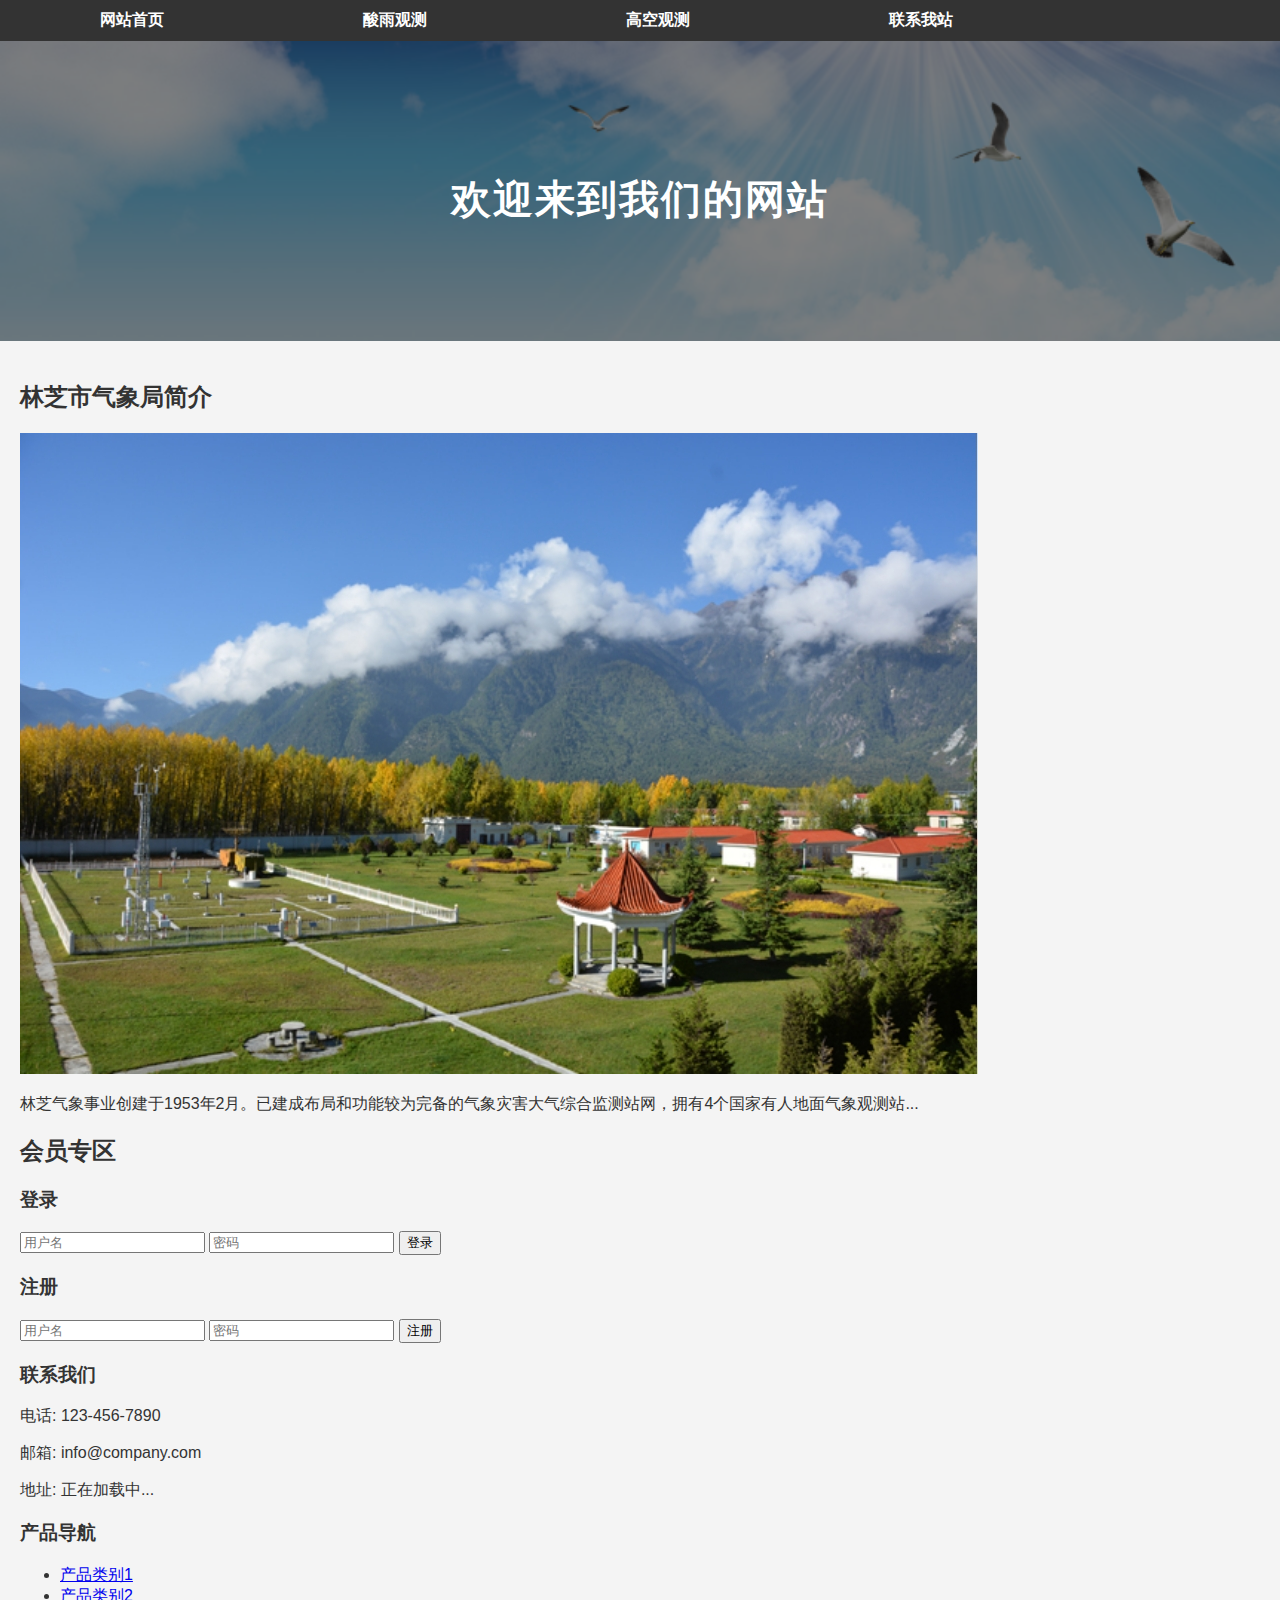
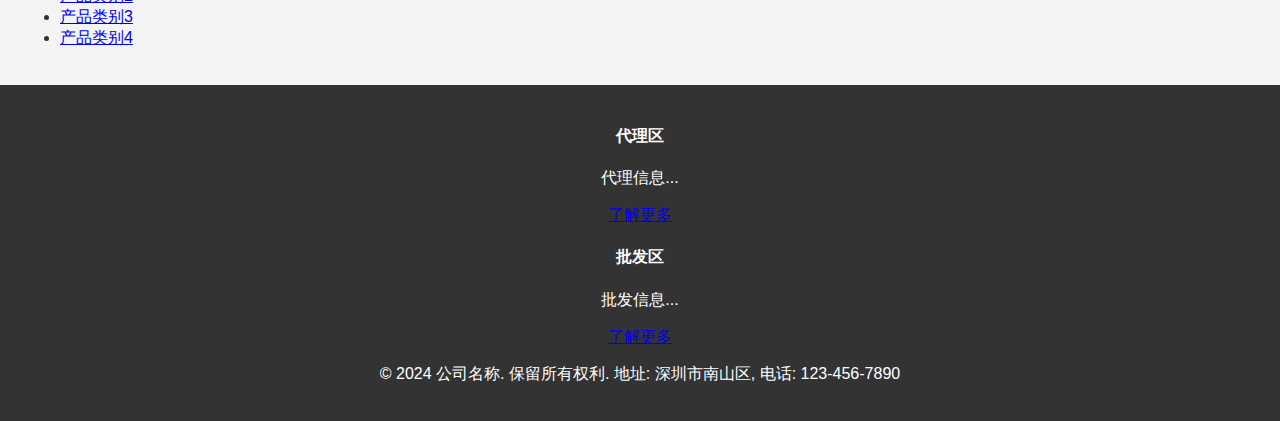
==== index.html @ 612894c1 "Add files via upload" ====
<!DOCTYPE html>
<html lang="zh">
<head>
    <meta charset="UTF-8">
    <meta name="viewport" content="width=device-width, initial-scale=1.0">
    <title>林芝市气象局网站</title>
    <link rel="stylesheet" href="styles.css">
</head>
<body>
    <header>
        <nav>
            <ul class="nav-links">
                <li><a href="index.html">网站首页</a></li>
                <li><a href="#" onclick="loadAcidRainObservation()">酸雨观测</a></li>
                <li><a href="products.html">高空观测</a></li>
                <li><a href="contact.html">联系我站</a></li>
                <li id="user-info">请登录</li>
            </ul>
        </nav>
    </header>

    <div class="hero-section">
        <div class="overlay">
            <h1>欢迎来到我们的网站</h1>
        </div>
    </div>

    <div class="container" id="main-content">
        <!-- Default content -->
        <section class="company-info centered">
            <h2>林芝市气象局简介</h2>
            <div class="content-wrapper">
                <img src="assets/images/company-photo.jpg" alt="公司图片">
                <p class="aligned-text">
                    林芝气象事业创建于1953年2月。已建成布局和功能较为完备的气象灾害大气综合监测站网，拥有4个国家有人地面气象观测站...
                </p>
            </div>
        </section>

        <!-- Restored the horizontal layout for the bottom row -->
        <div class="bottom-row">
            <section class="auth-section">
                <h2>会员专区</h2>
                <div id="auth-forms">
                    <div id="login-form">
                        <h3>登录</h3>
                        <input type="text" id="login-username" placeholder="用户名">
                        <input type="password" id="login-password" placeholder="密码">
                        <button onclick="login()">登录</button>
                    </div>
                    <div id="register-form">
                        <h3>注册</h3>
                        <input type="text" id="register-username" placeholder="用户名">
                        <input type="password" id="register-password" placeholder="密码">
                        <button onclick="register()">注册</button>
                    </div>
                </div>
            </section>

            <aside class="contact-info">
                <h3>联系我们</h3>
                <p>电话: 123-456-7890</p>
                <p>邮箱: info@company.com</p>
                <p id="address">地址: 正在加载中...</p>
            </aside>

            <aside class="product-nav">
                <h3>产品导航</h3>
                <ul>
                    <li><a href="product-category1.html">产品类别1</a></li>
                    <li><a href="#">产品类别2</a></li>
                    <li><a href="#">产品类别3</a></li>
                    <li><a href="#">产品类别4</a></li>
                </ul>
            </aside>
        </div>
    </div>

    <footer>
        <div class="footer-links">
            <div class="link-section">
                <h4>代理区</h4>
                <p>代理信息...</p>
                <a href="#">了解更多</a>
            </div>
            <div class="link-section">
                <h4>批发区</h4>
                <p>批发信息...</p>
                <a href="#">了解更多</a>
            </div>
        </div>
        <p>© 2024 公司名称. 保留所有权利. 地址: <span id="footer-address">深圳市南山区</span>, 电话: 123-456-7890</p>
    </footer>

    <!-- JavaScript for loading Acid Rain Observation Sidebar and Content -->
    <script>
        function loadAcidRainObservation() {
            // Replace the main content with the sidebar and iframe for PDFs
            document.getElementById('main-content').innerHTML = `
                <div class="content-layout enlarged-content">
                    <div class="sidebar">
                        <button onclick="loadBusinessSpec()">业务规范</button>
                        <button>规章制度</button>
                        <button>业务工作</button>
                        <button>计量检测</button>
                        <button>质量体系内审检查</button>
                    </div>
                    <div class="main-content-area">
                        <div id="right-content">
                            <button class="new-button" onclick="showPDF('酸雨自动观测业务规范.pdf')">酸雨自动观测业务规范</button>
                            <button class="new-button" onclick="showPDF('酸雨观测规范.pdf')">酸雨观测规范</button>
                        </div>
                        <iframe id="pdf-viewer" style="width:100%; height:900px;" frameborder="0"></iframe>
                    </div>
                </div>
            `;
        }

        // Function to load the PDF in the iframe
        function showPDF(pdfFile) {
            document.getElementById('pdf-viewer').src = 'docs/' + pdfFile;
        }
    </script>
</body>
</html>
---- styles.css ----
/* General Styles */
body {
    font-family: 'Helvetica Neue', Arial, sans-serif;
    margin: 0;
    padding: 0;
    background-color: #f4f4f4;
    color: #333;
}

/* Header Styling */
header {
    background-color: #333;
    padding: 10px 0;
}

header nav ul {
    list-style: none;
    margin: 0;
    padding: 0;
    display: flex;
    justify-content: space-around;
}

header nav ul li {
    display: inline;
}

header nav ul li a {
    color: #fff;
    text-decoration: none;
    padding: 10px;
    font-weight: bold;
}

header nav ul li a:hover {
    text-decoration: underline;
}

/* Hero Section */
.hero-section {
    background: url('assets/images/hero-bg.jpg') no-repeat center center/cover;
    height: 300px;
    position: relative;
}

.hero-section .overlay {
    background-color: rgba(0, 0, 0, 0.5);
    color: white;
    position: absolute;
    top: 0;
    bottom: 0;
    left: 0;
    right: 0;
    display: flex;
    flex-direction: column;
    align-items: center;
    justify-content: center;
    text-align: center;
}

.hero-section h1 {
    font-size: 2.5em;
    margin-bottom: 10px;
    text-transform: uppercase;
    letter-spacing: 2px;
}

/* Main Container */
.container {
    padding: 20px;
}

/* Sidebar and Content Layout */
.content-layout {
    display: flex;
    align-items: stretch; /* 确保顶部对齐并让两者均伸展 */
    height: 100vh; /* 高度设为视口的高度，使左侧栏与右侧内容一致 */
}

.sidebar {
    width: 200px;
    background-color: #333;
    padding: 10px; /* 调整左右边距 */
    border-radius: 5px;
    box-shadow: 0 2px 5px rgba(0, 0, 0, 0.2);
    display: flex;
    flex-direction: column;
    justify-content: flex-start; /* 从顶部对齐 */
    gap: 5px; /* 调整按钮之间的间距为 5px */
    height: 100%; /* 确保侧边栏的高度与右侧内容相同 */
}

.sidebar button {
    width: 100%;
    padding: 8px; /* 减少按钮的上下填充，使其更加紧凑 */
    background-color: #007bff;
    color: white;
    border: none;
    border-radius: 5px;
    cursor: pointer;
    font-size: 1em;
    margin: 0; /* 去掉按钮的外边距 */
}

.sidebar button:hover {
    background-color: #0056b3;
}

.main-content-area {
    flex-grow: 1;
    margin-left: 20px;
    background-color: #fff;
    padding: 20px;
    border-radius: 5px;
    box-shadow: 0 2px 5px rgba(0, 0, 0, 0.1);
    height: 100%; /* 确保右侧内容高度与侧边栏一致 */
}

.new-button {
    display: block;
    margin: 10px 0;
    padding: 10px;
    background-color: #007bff;
    color: white;
    border: none;
    border-radius: 5px;
    width: 100%;
    cursor: pointer;
    font-size: 1em;
}

.new-button:hover {
    background-color: #0056b3;
}

/* Footer */
footer {
    background-color: #333;
    color: white;
    padding: 20px;
    text-align: center;
}
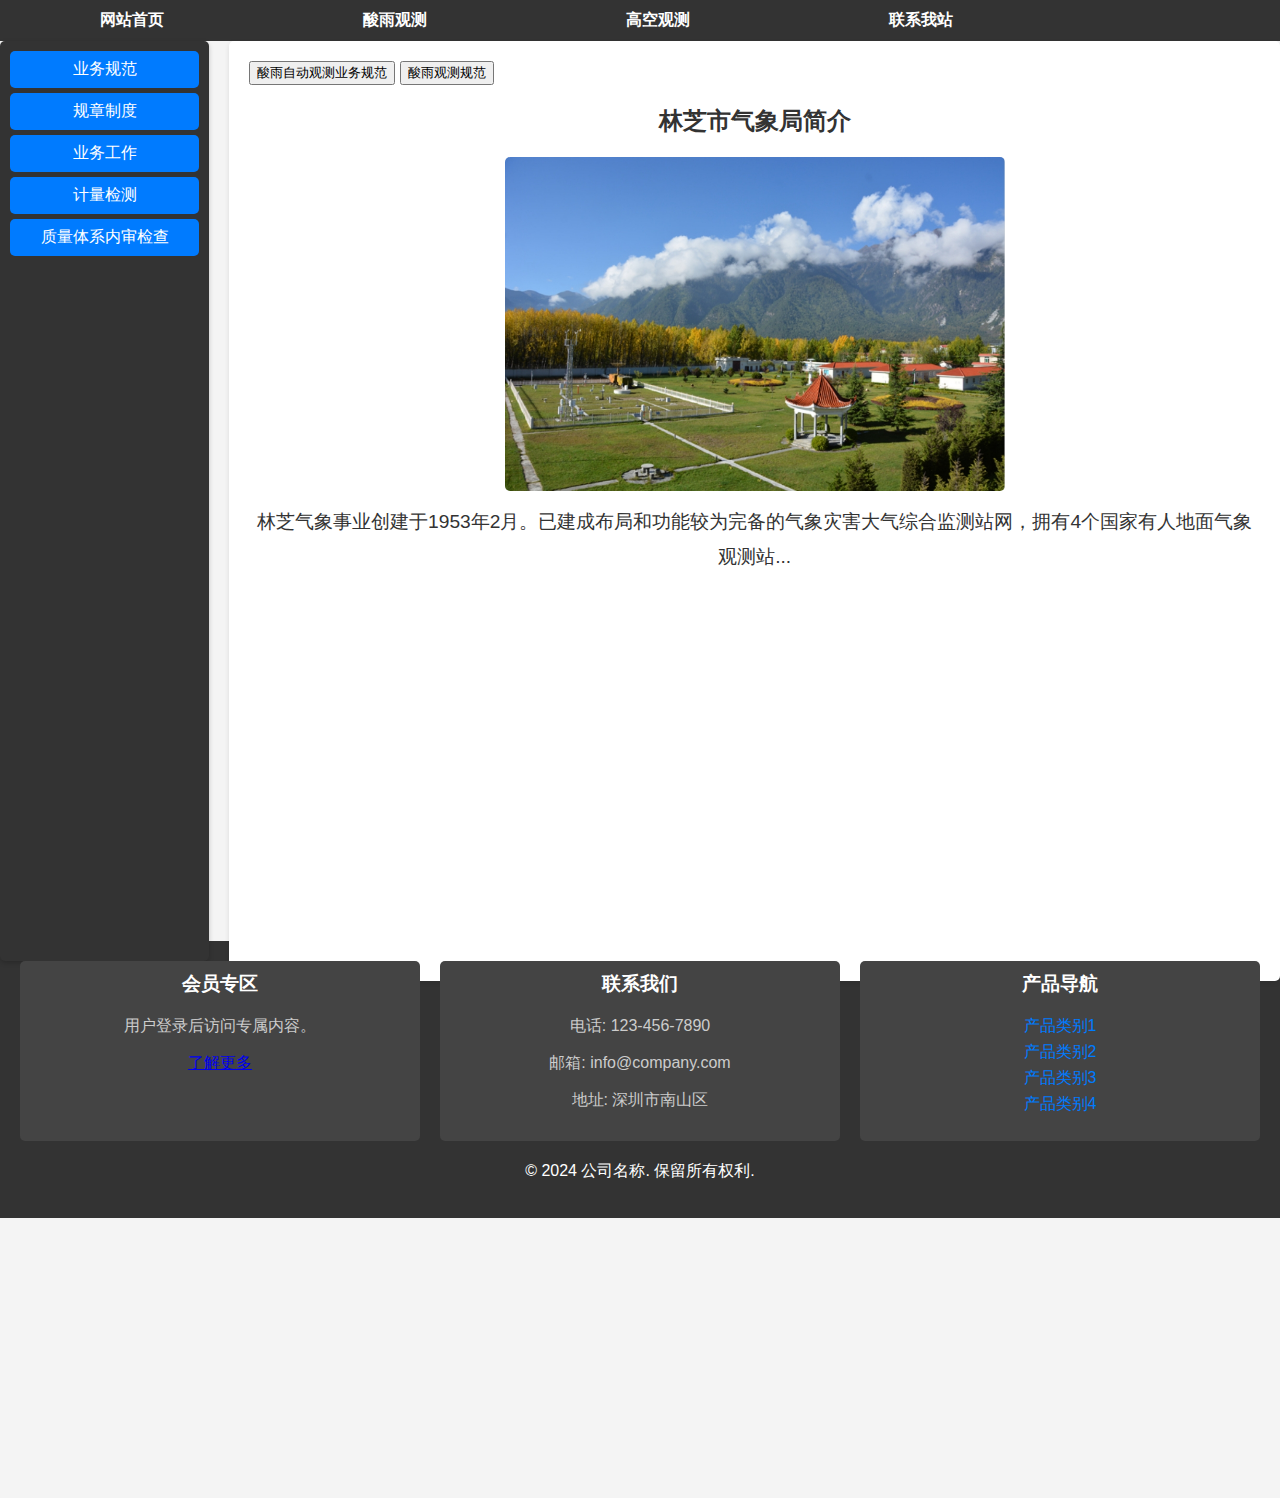
==== commit 615bdca8: "Add files via upload" ====
--- a/index.html
+++ b/index.html
@@ -3,7 +3,7 @@
 <head>
     <meta charset="UTF-8">
     <meta name="viewport" content="width=device-width, initial-scale=1.0">
-    <title>林芝市气象局网站</title>
+    <title>酸雨观测业务</title>
     <link rel="stylesheet" href="styles.css">
 </head>
 <body>
@@ -19,104 +19,63 @@
         </nav>
     </header>
 
-    <div class="hero-section">
-        <div class="overlay">
-            <h1>欢迎来到我们的网站</h1>
+    <div class="content-layout enlarged-content">
+        <div class="sidebar">
+            <button onclick="loadBusinessSpec()">业务规范</button>
+            <button>规章制度</button>
+            <button>业务工作</button>
+            <button>计量检测</button>
+            <button>质量体系内审检查</button>
+        </div>
+        <div class="main-content-area">
+            <div id="right-content">
+                <button class="new-button" onclick="showPDF('酸雨自动观测业务规范.pdf')">酸雨自动观测业务规范</button>
+                <button class="new-button" onclick="showPDF('酸雨观测规范.pdf')">酸雨观测规范</button>
+            </div>
+            <!-- 网页首页 图片和文本居中 -->
+            <section class="company-info centered">
+                <h2>林芝市气象局简介</h2>
+                <div class="content-wrapper">
+                    <img src="assets/images/company-photo.jpg" alt="公司图片">
+                    <p class="aligned-text">
+                        林芝气象事业创建于1953年2月。已建成布局和功能较为完备的气象灾害大气综合监测站网，拥有4个国家有人地面气象观测站...
+                    </p>
+                </div>
+            </section>
+            <!-- PDF 显示框 -->
+            <iframe id="pdf-viewer" style="width:100%; height:100vh;" frameborder="0"></iframe>
         </div>
     </div>
 
-    <div class="container" id="main-content">
-        <!-- Default content -->
-        <section class="company-info centered">
-            <h2>林芝市气象局简介</h2>
-            <div class="content-wrapper">
-                <img src="assets/images/company-photo.jpg" alt="公司图片">
-                <p class="aligned-text">
-                    林芝气象事业创建于1953年2月。已建成布局和功能较为完备的气象灾害大气综合监测站网，拥有4个国家有人地面气象观测站...
-                </p>
+    <!-- 底部布局，会员专区，联系我们，产品导航横向排列 -->
+    <footer>
+        <div class="footer-links">
+            <div class="link-section auth-section">
+                <h3>会员专区</h3>
+                <p>用户登录后访问专属内容。</p>
+                <a href="#">了解更多</a>
             </div>
-        </section>
-
-        <!-- Restored the horizontal layout for the bottom row -->
-        <div class="bottom-row">
-            <section class="auth-section">
-                <h2>会员专区</h2>
-                <div id="auth-forms">
-                    <div id="login-form">
-                        <h3>登录</h3>
-                        <input type="text" id="login-username" placeholder="用户名">
-                        <input type="password" id="login-password" placeholder="密码">
-                        <button onclick="login()">登录</button>
-                    </div>
-                    <div id="register-form">
-                        <h3>注册</h3>
-                        <input type="text" id="register-username" placeholder="用户名">
-                        <input type="password" id="register-password" placeholder="密码">
-                        <button onclick="register()">注册</button>
-                    </div>
-                </div>
-            </section>
-
-            <aside class="contact-info">
+            <div class="link-section contact-info">
                 <h3>联系我们</h3>
                 <p>电话: 123-456-7890</p>
                 <p>邮箱: info@company.com</p>
-                <p id="address">地址: 正在加载中...</p>
-            </aside>
-
-            <aside class="product-nav">
+                <p>地址: 深圳市南山区</p>
+            </div>
+            <div class="link-section product-nav">
                 <h3>产品导航</h3>
                 <ul>
-                    <li><a href="product-category1.html">产品类别1</a></li>
+                    <li><a href="#">产品类别1</a></li>
                     <li><a href="#">产品类别2</a></li>
                     <li><a href="#">产品类别3</a></li>
                     <li><a href="#">产品类别4</a></li>
                 </ul>
-            </aside>
-        </div>
-    </div>
-
-    <footer>
-        <div class="footer-links">
-            <div class="link-section">
-                <h4>代理区</h4>
-                <p>代理信息...</p>
-                <a href="#">了解更多</a>
-            </div>
-            <div class="link-section">
-                <h4>批发区</h4>
-                <p>批发信息...</p>
-                <a href="#">了解更多</a>
             </div>
         </div>
-        <p>© 2024 公司名称. 保留所有权利. 地址: <span id="footer-address">深圳市南山区</span>, 电话: 123-456-7890</p>
+        <p>© 2024 公司名称. 保留所有权利.</p>
     </footer>
 
-    <!-- JavaScript for loading Acid Rain Observation Sidebar and Content -->
+    <!-- JavaScript for loading PDFs -->
     <script>
-        function loadAcidRainObservation() {
-            // Replace the main content with the sidebar and iframe for PDFs
-            document.getElementById('main-content').innerHTML = `
-                <div class="content-layout enlarged-content">
-                    <div class="sidebar">
-                        <button onclick="loadBusinessSpec()">业务规范</button>
-                        <button>规章制度</button>
-                        <button>业务工作</button>
-                        <button>计量检测</button>
-                        <button>质量体系内审检查</button>
-                    </div>
-                    <div class="main-content-area">
-                        <div id="right-content">
-                            <button class="new-button" onclick="showPDF('酸雨自动观测业务规范.pdf')">酸雨自动观测业务规范</button>
-                            <button class="new-button" onclick="showPDF('酸雨观测规范.pdf')">酸雨观测规范</button>
-                        </div>
-                        <iframe id="pdf-viewer" style="width:100%; height:900px;" frameborder="0"></iframe>
-                    </div>
-                </div>
-            `;
-        }
-
-        // Function to load the PDF in the iframe
         function showPDF(pdfFile) {
             document.getElementById('pdf-viewer').src = 'docs/' + pdfFile;
         }
--- a/styles.css
+++ b/styles.css
@@ -36,63 +36,29 @@
     text-decoration: underline;
 }
 
-/* Hero Section */
-.hero-section {
-    background: url('assets/images/hero-bg.jpg') no-repeat center center/cover;
-    height: 300px;
-    position: relative;
-}
-
-.hero-section .overlay {
-    background-color: rgba(0, 0, 0, 0.5);
-    color: white;
-    position: absolute;
-    top: 0;
-    bottom: 0;
-    left: 0;
-    right: 0;
-    display: flex;
-    flex-direction: column;
-    align-items: center;
-    justify-content: center;
-    text-align: center;
-}
-
-.hero-section h1 {
-    font-size: 2.5em;
-    margin-bottom: 10px;
-    text-transform: uppercase;
-    letter-spacing: 2px;
-}
-
-/* Main Container */
-.container {
-    padding: 20px;
-}
-
-/* Sidebar and Content Layout */
+/* Main Layout */
 .content-layout {
     display: flex;
     align-items: stretch; /* 确保顶部对齐并让两者均伸展 */
-    height: 100vh; /* 高度设为视口的高度，使左侧栏与右侧内容一致 */
+    height: 100vh; /* 高度设为视口的高度 */
 }
 
 .sidebar {
     width: 200px;
     background-color: #333;
-    padding: 10px; /* 调整左右边距 */
+    padding: 10px;
     border-radius: 5px;
     box-shadow: 0 2px 5px rgba(0, 0, 0, 0.2);
     display: flex;
     flex-direction: column;
     justify-content: flex-start; /* 从顶部对齐 */
-    gap: 5px; /* 调整按钮之间的间距为 5px */
+    gap: 5px; /* 设置按钮之间的间距为 5px */
     height: 100%; /* 确保侧边栏的高度与右侧内容相同 */
 }
 
 .sidebar button {
     width: 100%;
-    padding: 8px; /* 减少按钮的上下填充，使其更加紧凑 */
+    padding: 8px; /* 减少按钮的上下填充 */
     background-color: #007bff;
     color: white;
     border: none;
@@ -116,21 +82,26 @@
     height: 100%; /* 确保右侧内容高度与侧边栏一致 */
 }
 
-.new-button {
-    display: block;
-    margin: 10px 0;
-    padding: 10px;
-    background-color: #007bff;
-    color: white;
-    border: none;
-    border-radius: 5px;
-    width: 100%;
-    cursor: pointer;
-    font-size: 1em;
+/* 网页首页 图片和文本居中 */
+.centered {
+    display: flex;
+    flex-direction: column;
+    align-items: center;
+    justify-content: center;
+    text-align: center;
+    height: auto;
 }
 
-.new-button:hover {
-    background-color: #0056b3;
+.company-info img {
+    width: 80%;
+    max-width: 500px;
+    border-radius: 5px;
+}
+
+.aligned-text {
+    margin-top: 10px;
+    font-size: 1.2em;
+    line-height: 1.8;
 }
 
 /* Footer */
@@ -140,3 +111,45 @@
     padding: 20px;
     text-align: center;
 }
+
+.footer-links {
+    display: flex;
+    justify-content: space-between; /* 横向排列 */
+    gap: 20px;
+    margin-bottom: 20px;
+}
+
+.footer-links .link-section {
+    flex: 1; /* 平分空间 */
+    padding: 10px;
+    background-color: #444;
+    border-radius: 5px;
+}
+
+.footer-links .link-section h3 {
+    margin-top: 0;
+    color: #fff;
+}
+
+.footer-links .link-section p,
+.footer-links .link-section ul {
+    color: #ccc;
+}
+
+.footer-links .link-section ul {
+    list-style: none;
+    padding: 0;
+}
+
+.footer-links .link-section ul li {
+    margin: 5px 0;
+}
+
+.footer-links .link-section ul li a {
+    color: #007bff;
+    text-decoration: none;
+}
+
+.footer-links .link-section ul li a:hover {
+    text-decoration: underline;
+}
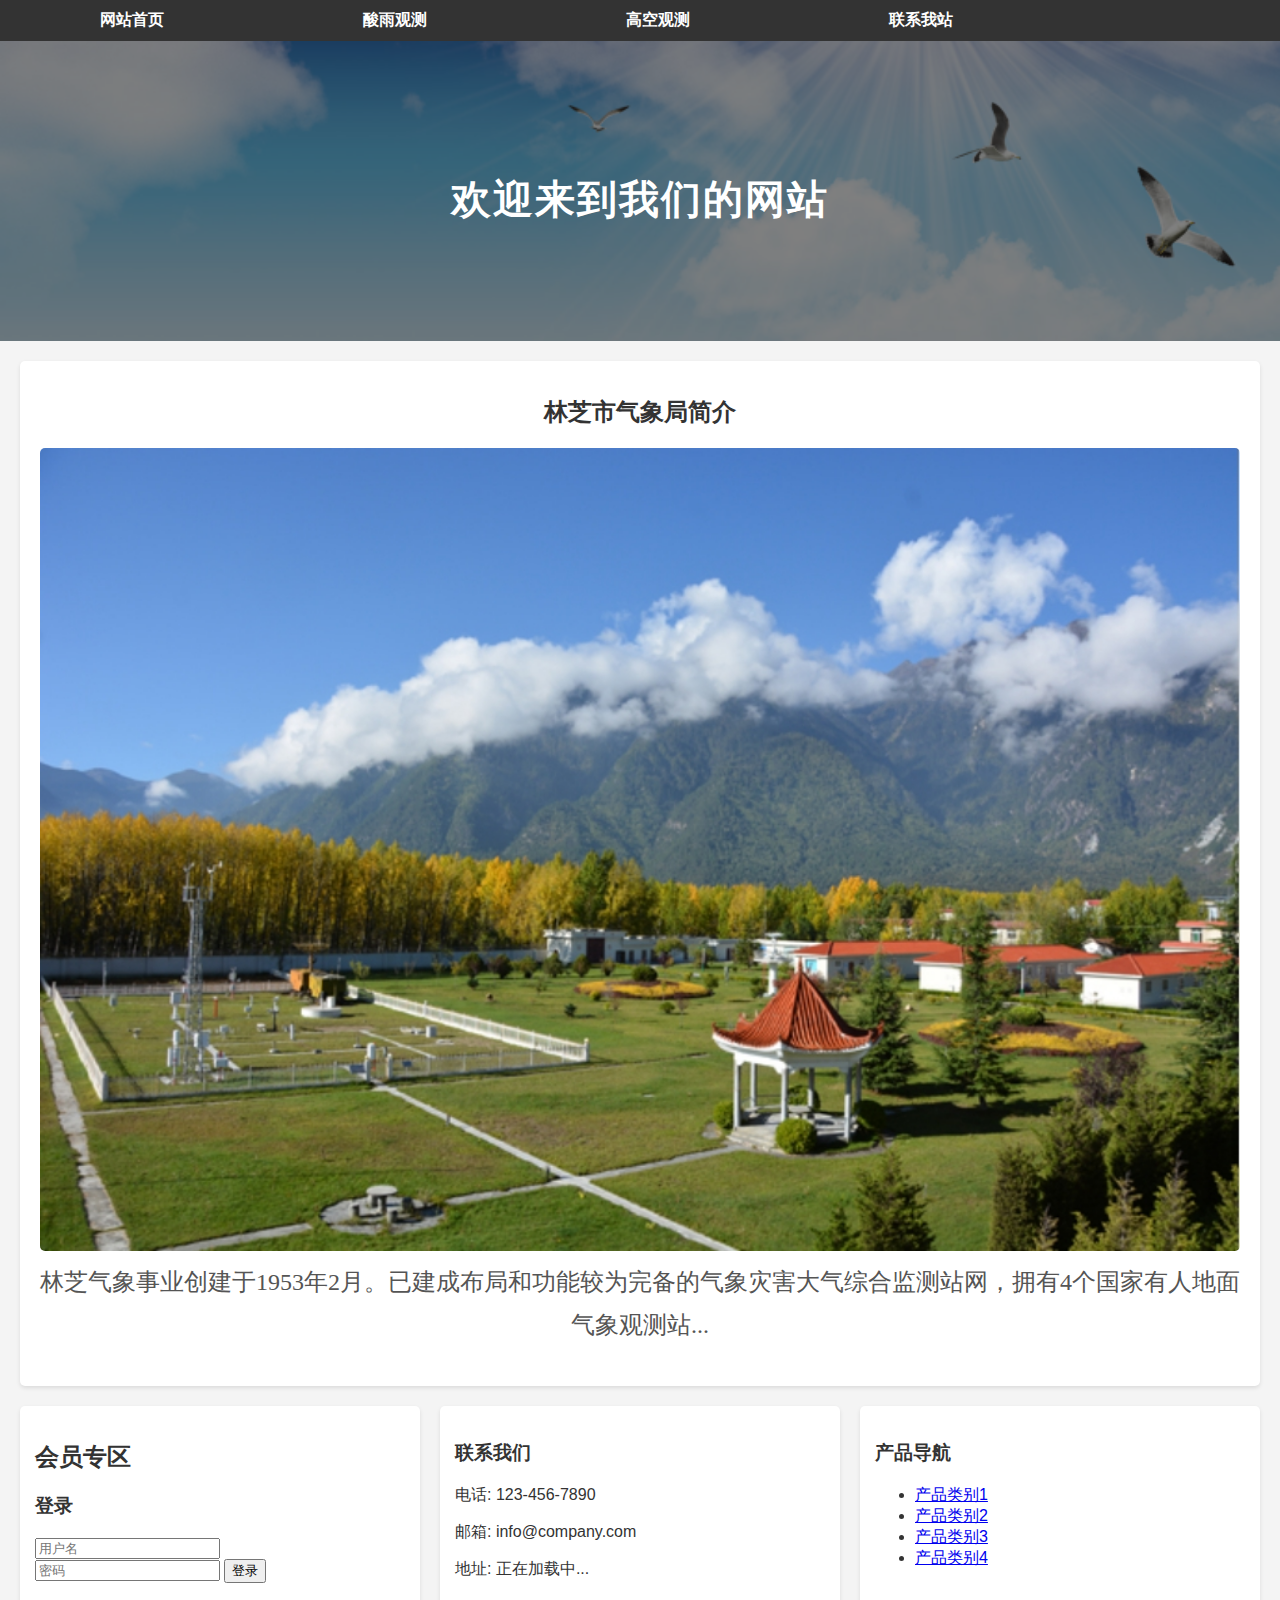
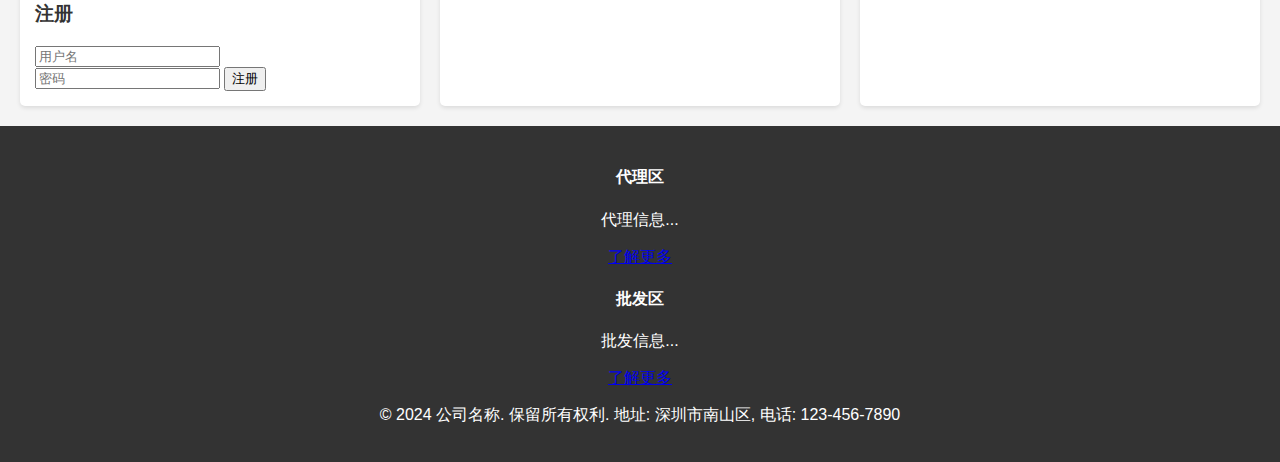
==== commit 36ca7b78: "Add files via upload" ====
--- a/index.html
+++ b/index.html
@@ -3,7 +3,7 @@
 <head>
     <meta charset="UTF-8">
     <meta name="viewport" content="width=device-width, initial-scale=1.0">
-    <title>酸雨观测业务</title>
+    <title>林芝市气象局网站</title>
     <link rel="stylesheet" href="styles.css">
 </head>
 <body>
@@ -19,63 +19,104 @@
         </nav>
     </header>
 
-    <div class="content-layout enlarged-content">
-        <div class="sidebar">
-            <button onclick="loadBusinessSpec()">业务规范</button>
-            <button>规章制度</button>
-            <button>业务工作</button>
-            <button>计量检测</button>
-            <button>质量体系内审检查</button>
-        </div>
-        <div class="main-content-area">
-            <div id="right-content">
-                <button class="new-button" onclick="showPDF('酸雨自动观测业务规范.pdf')">酸雨自动观测业务规范</button>
-                <button class="new-button" onclick="showPDF('酸雨观测规范.pdf')">酸雨观测规范</button>
-            </div>
-            <!-- 网页首页 图片和文本居中 -->
-            <section class="company-info centered">
-                <h2>林芝市气象局简介</h2>
-                <div class="content-wrapper">
-                    <img src="assets/images/company-photo.jpg" alt="公司图片">
-                    <p class="aligned-text">
-                        林芝气象事业创建于1953年2月。已建成布局和功能较为完备的气象灾害大气综合监测站网，拥有4个国家有人地面气象观测站...
-                    </p>
-                </div>
-            </section>
-            <!-- PDF 显示框 -->
-            <iframe id="pdf-viewer" style="width:100%; height:100vh;" frameborder="0"></iframe>
+    <div class="hero-section">
+        <div class="overlay">
+            <h1>欢迎来到我们的网站</h1>
         </div>
     </div>
 
-    <!-- 底部布局，会员专区，联系我们，产品导航横向排列 -->
-    <footer>
-        <div class="footer-links">
-            <div class="link-section auth-section">
-                <h3>会员专区</h3>
-                <p>用户登录后访问专属内容。</p>
-                <a href="#">了解更多</a>
+    <div class="container" id="main-content">
+        <!-- Default content -->
+        <section class="company-info centered">
+            <h2>林芝市气象局简介</h2>
+            <div class="content-wrapper">
+                <img src="assets/images/company-photo.jpg" alt="公司图片">
+                <p class="aligned-text">
+                    林芝气象事业创建于1953年2月。已建成布局和功能较为完备的气象灾害大气综合监测站网，拥有4个国家有人地面气象观测站...
+                </p>
             </div>
-            <div class="link-section contact-info">
+        </section>
+
+        <!-- Restored the horizontal layout for the bottom row -->
+        <div class="bottom-row">
+            <section class="auth-section">
+                <h2>会员专区</h2>
+                <div id="auth-forms">
+                    <div id="login-form">
+                        <h3>登录</h3>
+                        <input type="text" id="login-username" placeholder="用户名">
+                        <input type="password" id="login-password" placeholder="密码">
+                        <button onclick="login()">登录</button>
+                    </div>
+                    <div id="register-form">
+                        <h3>注册</h3>
+                        <input type="text" id="register-username" placeholder="用户名">
+                        <input type="password" id="register-password" placeholder="密码">
+                        <button onclick="register()">注册</button>
+                    </div>
+                </div>
+            </section>
+
+            <aside class="contact-info">
                 <h3>联系我们</h3>
                 <p>电话: 123-456-7890</p>
                 <p>邮箱: info@company.com</p>
-                <p>地址: 深圳市南山区</p>
-            </div>
-            <div class="link-section product-nav">
+                <p id="address">地址: 正在加载中...</p>
+            </aside>
+
+            <aside class="product-nav">
                 <h3>产品导航</h3>
                 <ul>
-                    <li><a href="#">产品类别1</a></li>
+                    <li><a href="product-category1.html">产品类别1</a></li>
                     <li><a href="#">产品类别2</a></li>
                     <li><a href="#">产品类别3</a></li>
                     <li><a href="#">产品类别4</a></li>
                 </ul>
+            </aside>
+        </div>
+    </div>
+
+    <footer>
+        <div class="footer-links">
+            <div class="link-section">
+                <h4>代理区</h4>
+                <p>代理信息...</p>
+                <a href="#">了解更多</a>
+            </div>
+            <div class="link-section">
+                <h4>批发区</h4>
+                <p>批发信息...</p>
+                <a href="#">了解更多</a>
             </div>
         </div>
-        <p>© 2024 公司名称. 保留所有权利.</p>
+        <p>© 2024 公司名称. 保留所有权利. 地址: <span id="footer-address">深圳市南山区</span>, 电话: 123-456-7890</p>
     </footer>
 
-    <!-- JavaScript for loading PDFs -->
+    <!-- JavaScript for loading Acid Rain Observation Sidebar and Content -->
     <script>
+        function loadAcidRainObservation() {
+            // Replace the main content with the sidebar and iframe for PDFs
+            document.getElementById('main-content').innerHTML = `
+                <div class="content-layout enlarged-content">
+                    <div class="sidebar">
+                        <button onclick="loadBusinessSpec()">业务规范</button>
+                        <button>规章制度</button>
+                        <button>业务工作</button>
+                        <button>计量检测</button>
+                        <button>质量体系内审检查</button>
+                    </div>
+                    <div class="main-content-area">
+                        <div id="right-content">
+                            <button class="new-button" onclick="showPDF('酸雨自动观测业务规范.pdf')">酸雨自动观测业务规范</button>
+                            <button class="new-button" onclick="showPDF('酸雨观测规范.pdf')">酸雨观测规范</button>
+                        </div>
+                        <iframe id="pdf-viewer" style="width:100%; height:900px;" frameborder="0"></iframe>
+                    </div>
+                </div>
+            `;
+        }
+
+        // Function to load the PDF in the iframe
         function showPDF(pdfFile) {
             document.getElementById('pdf-viewer').src = 'docs/' + pdfFile;
         }
--- a/styles.css
+++ b/styles.css
@@ -36,36 +36,103 @@
     text-decoration: underline;
 }
 
-/* Main Layout */
+/* Hero Section */
+.hero-section {
+    background: url('assets/images/hero-bg.jpg') no-repeat center center/cover;
+    height: 300px;
+    position: relative;
+}
+
+.hero-section .overlay {
+    background-color: rgba(0, 0, 0, 0.5);
+    color: white;
+    position: absolute;
+    top: 0;
+    bottom: 0;
+    left: 0;
+    right: 0;
+    display: flex;
+    flex-direction: column;
+    align-items: center;
+    justify-content: center;
+    text-align: center;
+}
+
+.hero-section h1 {
+    font-size: 2.5em;
+    margin-bottom: 10px;
+    text-transform: uppercase;
+    letter-spacing: 2px;
+}
+
+/* Main Container */
+.container {
+    padding: 20px;
+}
+
+/* Company Info */
+.company-info {
+    background-color: #fff;
+    padding: 15px;
+    margin-bottom: 20px;
+    box-shadow: 0 2px 4px rgba(0, 0, 0, 0.1);
+    border-radius: 5px;
+    display: flex;
+    flex-direction: column;
+    align-items: center; /* Center content horizontally */
+}
+
+/* Enlarge the image to twice its original size */
+.company-info img {
+    width: 100%; /* Set width to 100% of its container */
+    max-width: 1200px; /* Maximum width for the image to enlarge it */
+    height: auto;
+    display: block;
+    margin: 0 auto;
+    border-radius: 5px;
+}
+
+/* Align text properly and enlarge the font */
+.aligned-text {
+    text-align: center; /* Center text horizontally */
+    margin-top: 10px;
+    font-size: 1.5em; /* Enlarge the font size */
+    line-height: 1.8; /* Add better line spacing */
+    font-family: 'Georgia', serif; /* Use a serif font for a classy look */
+    color: #555; /* Softer text color for readability */
+}
+
+/* Sidebar and Content Layout */
 .content-layout {
     display: flex;
-    align-items: stretch; /* 确保顶部对齐并让两者均伸展 */
-    height: 100vh; /* 高度设为视口的高度 */
+    justify-content: flex-start;
+    margin-top: 20px;
+}
+
+.enlarged-content {
+    height: 900px; /* Triple the height of the sidebar and content */
 }
 
 .sidebar {
     width: 200px;
     background-color: #333;
-    padding: 10px;
+    padding: 15px;
     border-radius: 5px;
     box-shadow: 0 2px 5px rgba(0, 0, 0, 0.2);
     display: flex;
-    flex-direction: column;
-    justify-content: flex-start; /* 从顶部对齐 */
-    gap: 5px; /* 设置按钮之间的间距为 5px */
-    height: 100%; /* 确保侧边栏的高度与右侧内容相同 */
+    flex-direction: column; /* Ensure buttons are aligned vertically */
+    gap: 10px; /* Add some space between buttons */
 }
 
 .sidebar button {
     width: 100%;
-    padding: 8px; /* 减少按钮的上下填充 */
+    padding: 10px;
     background-color: #007bff;
     color: white;
     border: none;
     border-radius: 5px;
     cursor: pointer;
     font-size: 1em;
-    margin: 0; /* 去掉按钮的外边距 */
 }
 
 .sidebar button:hover {
@@ -79,29 +146,39 @@
     padding: 20px;
     border-radius: 5px;
     box-shadow: 0 2px 5px rgba(0, 0, 0, 0.1);
-    height: 100%; /* 确保右侧内容高度与侧边栏一致 */
 }
 
-/* 网页首页 图片和文本居中 */
-.centered {
-    display: flex;
-    flex-direction: column;
-    align-items: center;
-    justify-content: center;
-    text-align: center;
-    height: auto;
+.new-button {
+    display: block;
+    margin: 10px 0;
+    padding: 10px;
+    background-color: #007bff;
+    color: white;
+    border: none;
+    border-radius: 5px;
+    width: 100%;
+    cursor: pointer;
+    font-size: 1em;
 }
 
-.company-info img {
-    width: 80%;
-    max-width: 500px;
-    border-radius: 5px;
+.new-button:hover {
+    background-color: #0056b3;
 }
 
-.aligned-text {
-    margin-top: 10px;
-    font-size: 1.2em;
-    line-height: 1.8;
+/* Bottom Row Styling (Restored to horizontal layout) */
+.bottom-row {
+    display: flex;
+    justify-content: space-between;
+    margin-top: 20px;
+    gap: 20px;
+}
+
+.auth-section, .contact-info, .product-nav {
+    background-color: #fff;
+    padding: 15px;
+    box-shadow: 0 2px 4px rgba(0, 0, 0, 0.1);
+    border-radius: 5px;
+    flex: 1;
 }
 
 /* Footer */
@@ -111,45 +188,3 @@
     padding: 20px;
     text-align: center;
 }
-
-.footer-links {
-    display: flex;
-    justify-content: space-between; /* 横向排列 */
-    gap: 20px;
-    margin-bottom: 20px;
-}
-
-.footer-links .link-section {
-    flex: 1; /* 平分空间 */
-    padding: 10px;
-    background-color: #444;
-    border-radius: 5px;
-}
-
-.footer-links .link-section h3 {
-    margin-top: 0;
-    color: #fff;
-}
-
-.footer-links .link-section p,
-.footer-links .link-section ul {
-    color: #ccc;
-}
-
-.footer-links .link-section ul {
-    list-style: none;
-    padding: 0;
-}
-
-.footer-links .link-section ul li {
-    margin: 5px 0;
-}
-
-.footer-links .link-section ul li a {
-    color: #007bff;
-    text-decoration: none;
-}
-
-.footer-links .link-section ul li a:hover {
-    text-decoration: underline;
-}
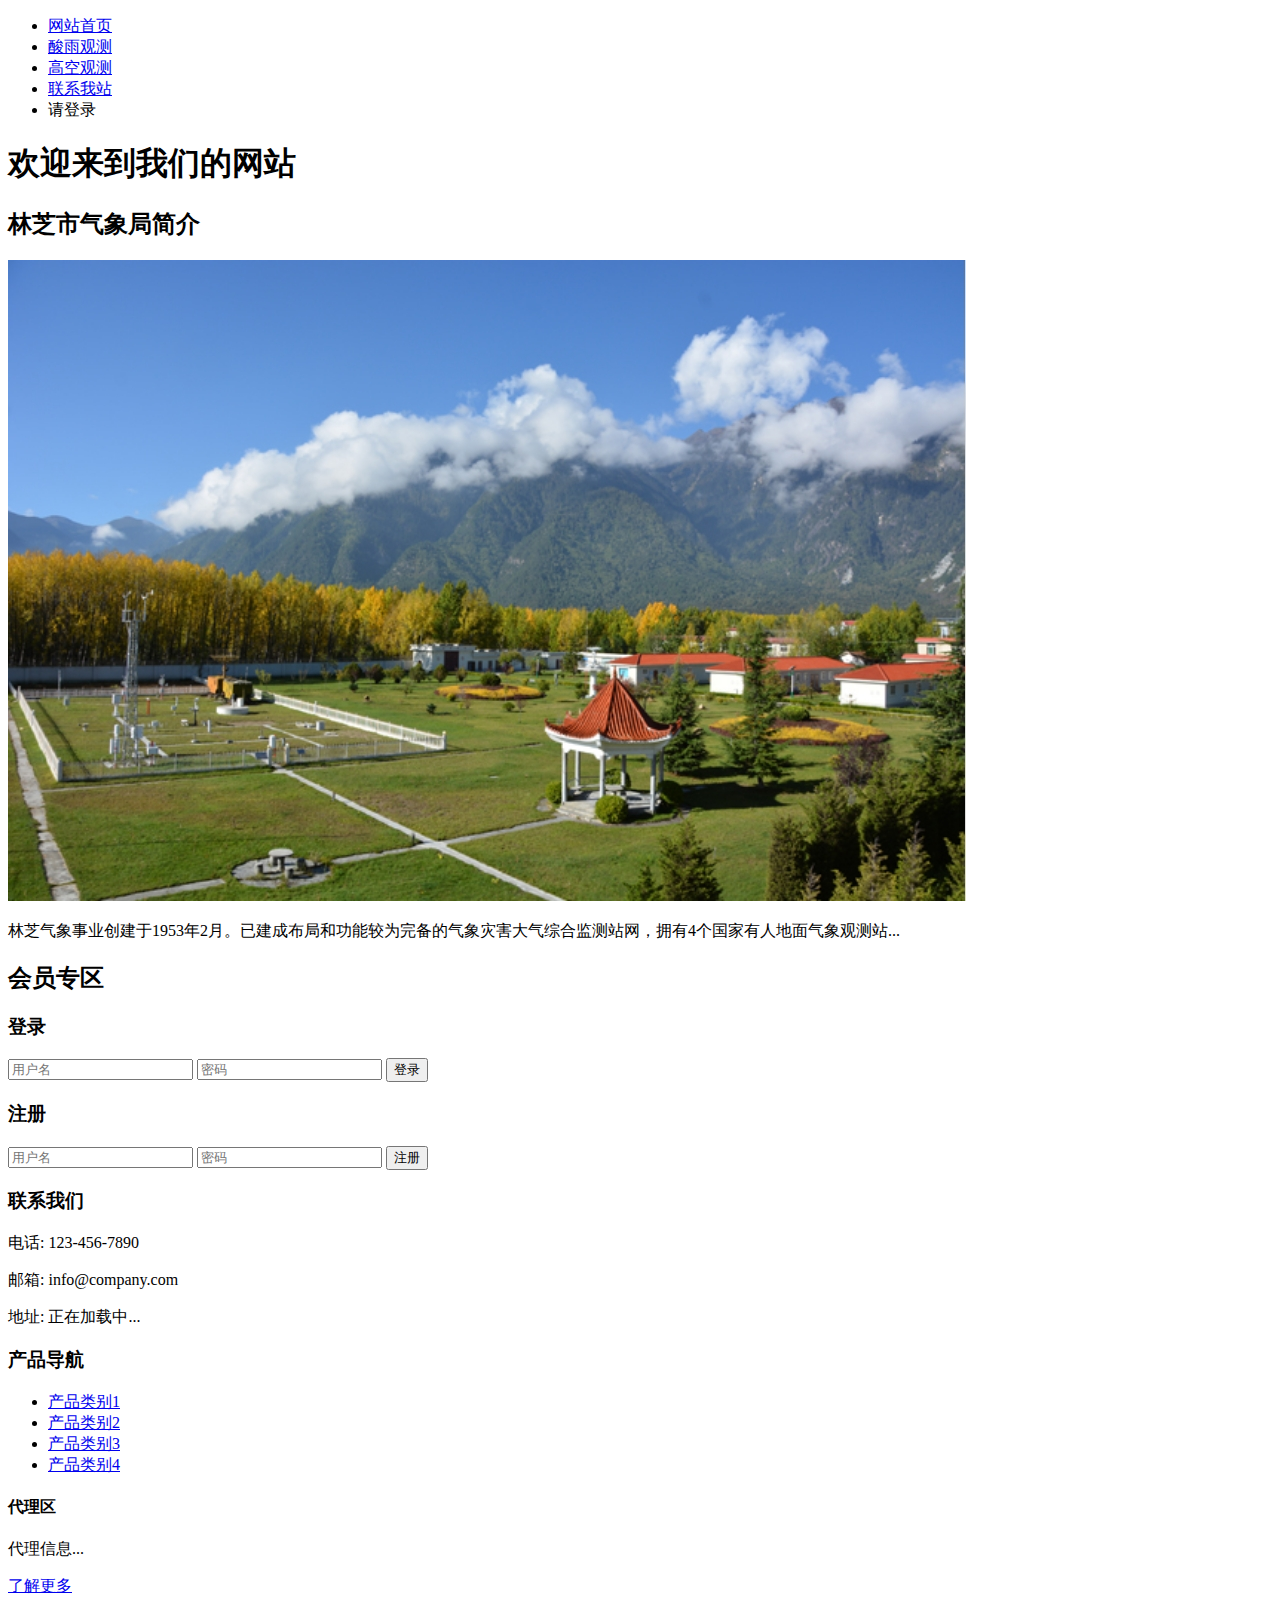
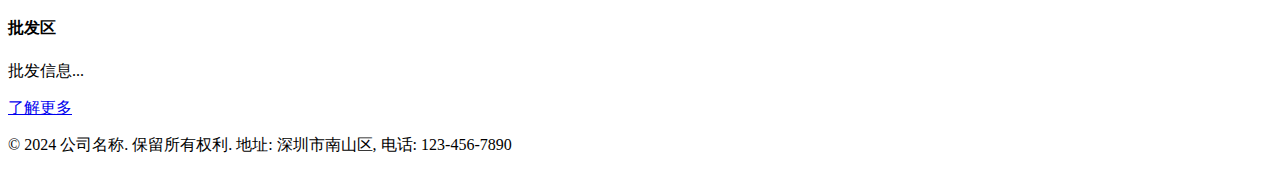
==== commit 7e03c14f: "Add files via upload" ====
--- a/index.html
+++ b/index.html
@@ -4,7 +4,7 @@
     <meta charset="UTF-8">
     <meta name="viewport" content="width=device-width, initial-scale=1.0">
     <title>林芝市气象局网站</title>
-    <link rel="stylesheet" href="styles.css">
+    <link rel="stylesheet" href="assets/styles/styles.css">
 </head>
 <body>
     <header>
@@ -12,14 +12,14 @@
             <ul class="nav-links">
                 <li><a href="index.html">网站首页</a></li>
                 <li><a href="#" onclick="loadAcidRainObservation()">酸雨观测</a></li>
-                <li><a href="products.html">高空观测</a></li>
+                <li><a href="#" onclick="loadUpperAirObservation()">高空观测</a></li>
                 <li><a href="contact.html">联系我站</a></li>
                 <li id="user-info">请登录</li>
             </ul>
         </nav>
     </header>
 
-    <div class="hero-section">
+    <div class="hero-section" id="hero-section">
         <div class="overlay">
             <h1>欢迎来到我们的网站</h1>
         </div>
@@ -37,7 +37,7 @@
             </div>
         </section>
 
-        <!-- Restored the horizontal layout for the bottom row -->
+        <!-- Bottom Row -->
         <div class="bottom-row">
             <section class="auth-section">
                 <h2>会员专区</h2>
@@ -92,7 +92,7 @@
         <p>© 2024 公司名称. 保留所有权利. 地址: <span id="footer-address">深圳市南山区</span>, 电话: 123-456-7890</p>
     </footer>
 
-    <!-- JavaScript for loading Acid Rain Observation Sidebar and Content -->
+    <!-- JavaScript for changing the banner and loading Upper Air Observation content -->
     <script>
         function loadAcidRainObservation() {
             // Replace the main content with the sidebar and iframe for PDFs
@@ -120,6 +120,55 @@
         function showPDF(pdfFile) {
             document.getElementById('pdf-viewer').src = 'docs/' + pdfFile;
         }
+
+        function loadUpperAirObservation() {
+            // Change the hero section background to the new banner
+            document.querySelector('.hero-section').style.backgroundImage = "url('assets/images/high-altitude-banner.png')";
+
+            // Replace the main content with the sidebar and content area for Upper Air Observation
+            document.getElementById('main-content').innerHTML = `
+                <div class="content-layout enlarged-content">
+                    <div class="sidebar">
+                        <button onclick="loadWorkPlan()">工作计划</button>
+                        <button onclick="loadLRadar()">L波段雷达</button>
+                        <button onclick="loadAutoBox()">自动方仓</button>
+                        <button onclick="loadBeidou()">北斗探空</button>
+                        <button onclick="loadElectrolysis()">电解水制氢</button>
+                        <button onclick="loadRelatedFiles()">相关文件</button>
+                    </div>
+                    <div class="main-content-area">
+                        <div id="right-content">
+                            <!-- Content for each button will be loaded here -->
+                        </div>
+                    </div>
+                </div>
+            `;
+        }
+
+        // Placeholder functions for each button in the sidebar
+        function loadWorkPlan() {
+            document.getElementById('right-content').innerHTML = '<p>工作计划内容...</p>';
+        }
+
+        function loadLRadar() {
+            document.getElementById('right-content').innerHTML = '<p>L波段雷达内容...</p>';
+        }
+
+        function loadAutoBox() {
+            document.getElementById('right-content').innerHTML = '<p>自动方仓内容...</p>';
+        }
+
+        function loadBeidou() {
+            document.getElementById('right-content').innerHTML = '<p>北斗探空内容...</p>';
+        }
+
+        function loadElectrolysis() {
+            document.getElementById('right-content').innerHTML = '<p>电解水制氢内容...</p>';
+        }
+
+        function loadRelatedFiles() {
+            document.getElementById('right-content').innerHTML = '<p>相关文件内容...</p>';
+        }
     </script>
 </body>
 </html>
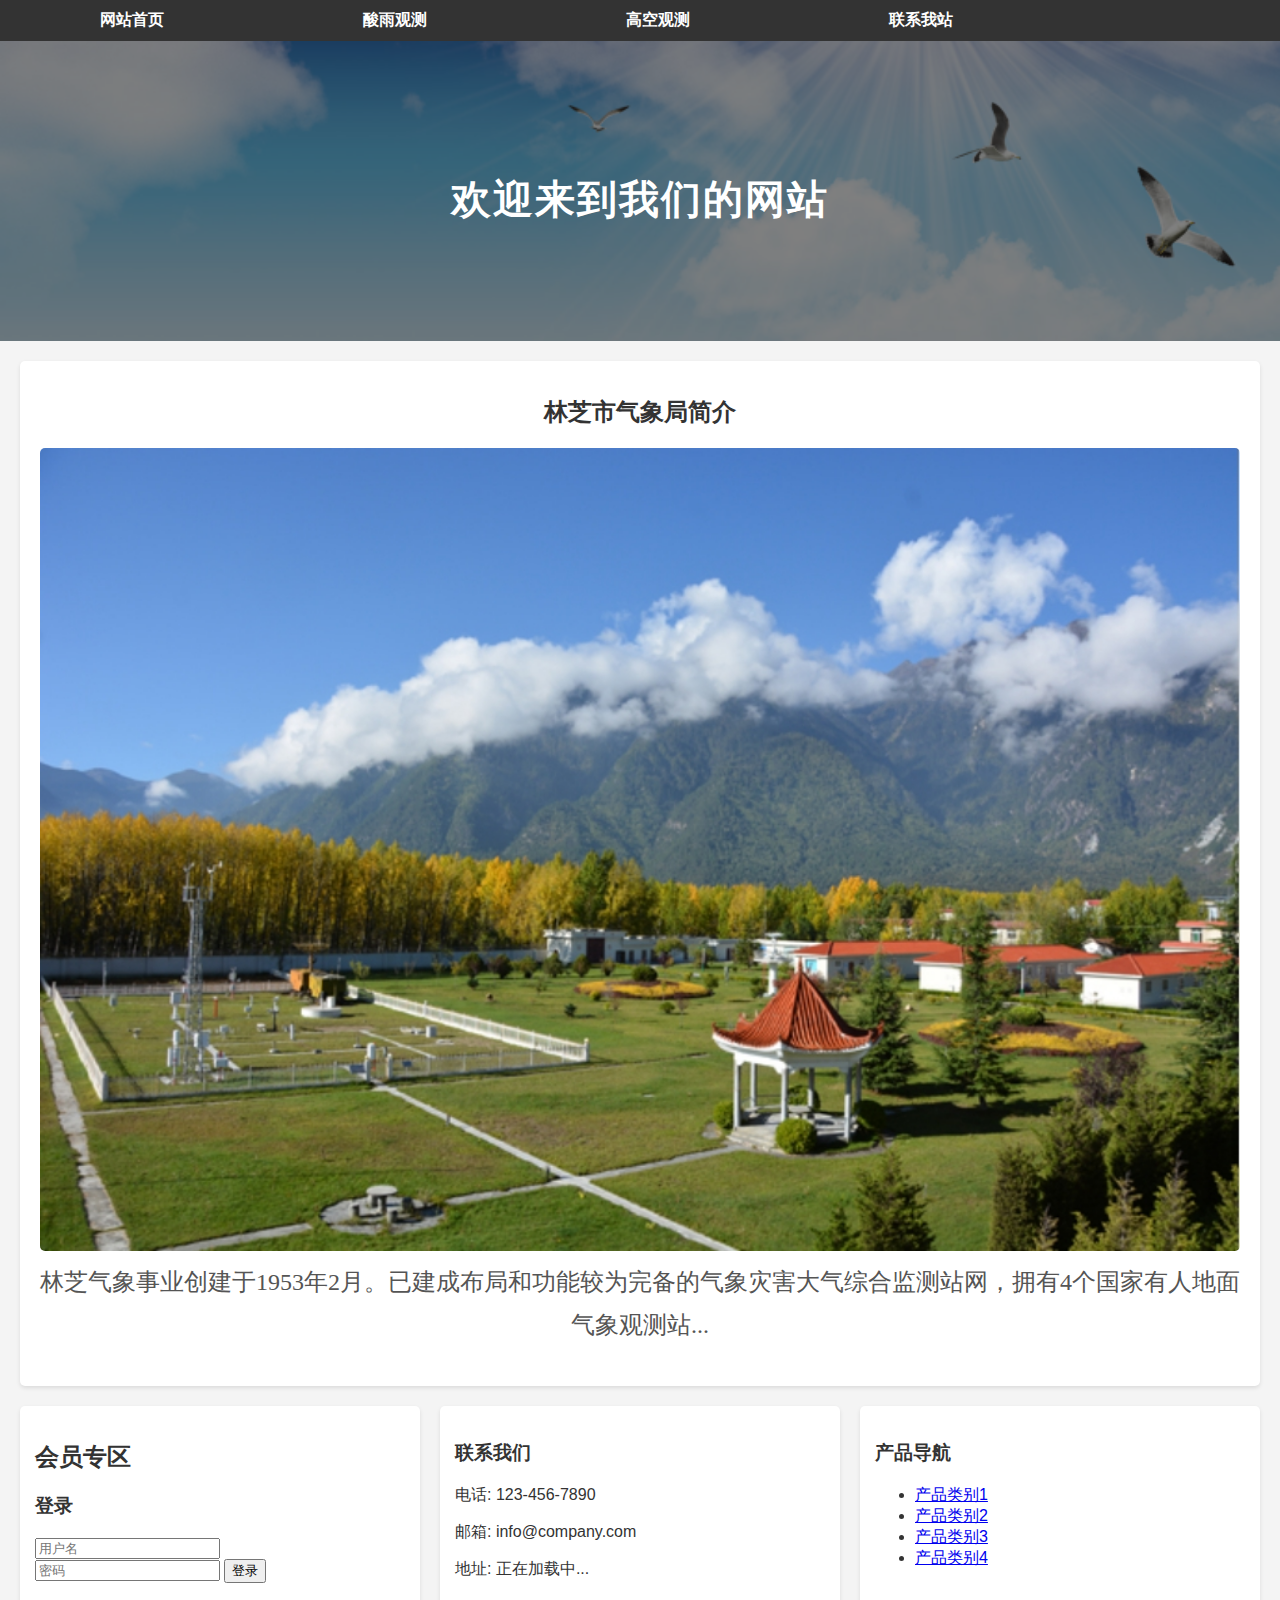
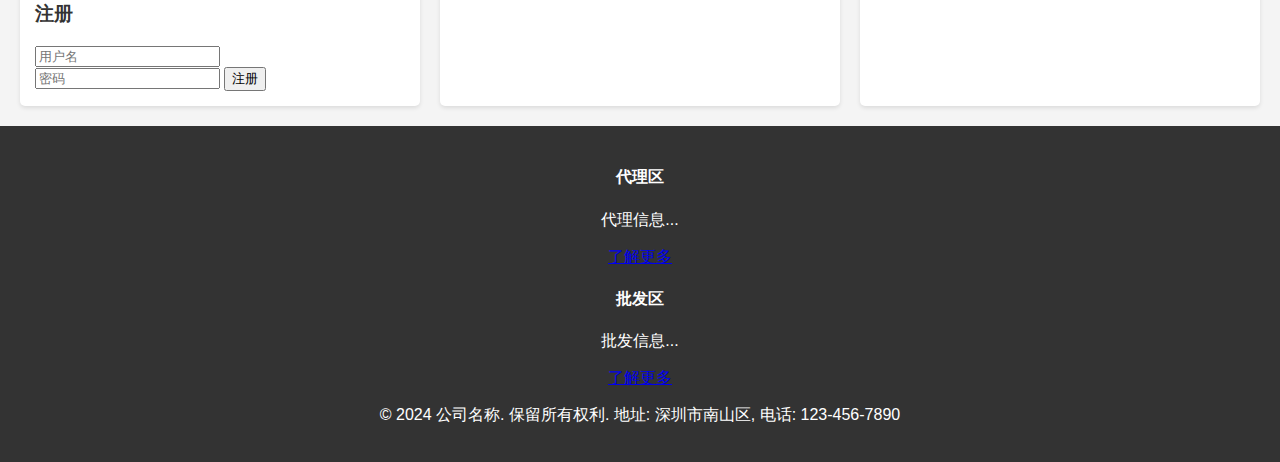
==== commit 8b8ea39a: "Add files via upload" ====
--- a/index.html
+++ b/index.html
@@ -4,7 +4,7 @@
     <meta charset="UTF-8">
     <meta name="viewport" content="width=device-width, initial-scale=1.0">
     <title>林芝市气象局网站</title>
-    <link rel="stylesheet" href="assets/styles/styles.css">
+    <link rel="stylesheet" href="styles.css">
 </head>
 <body>
     <header>
@@ -37,7 +37,7 @@
             </div>
         </section>
 
-        <!-- Bottom Row -->
+        <!-- Restored the horizontal layout for the bottom row -->
         <div class="bottom-row">
             <section class="auth-section">
                 <h2>会员专区</h2>
--- a/styles.css
+++ b/styles.css
@@ -0,0 +1,192 @@
+/* General Styles */
+body {
+    font-family: 'Helvetica Neue', Arial, sans-serif;
+    margin: 0;
+    padding: 0;
+    background-color: #f4f4f4;
+    color: #333;
+}
+
+/* Header Styling */
+header {
+    background-color: #333;
+    padding: 10px 0;
+}
+
+header nav ul {
+    list-style: none;
+    margin: 0;
+    padding: 0;
+    display: flex;
+    justify-content: space-around;
+}
+
+header nav ul li {
+    display: inline;
+}
+
+header nav ul li a {
+    color: #fff;
+    text-decoration: none;
+    padding: 10px;
+    font-weight: bold;
+}
+
+header nav ul li a:hover {
+    text-decoration: underline;
+}
+
+/* Hero Section */
+.hero-section {
+    background: url('assets/images/hero-bg.jpg') no-repeat center center/cover;
+    height: 300px;
+    position: relative;
+}
+
+.hero-section .overlay {
+    background-color: rgba(0, 0, 0, 0.5);
+    color: white;
+    position: absolute;
+    top: 0;
+    bottom: 0;
+    left: 0;
+    right: 0;
+    display: flex;
+    flex-direction: column;
+    align-items: center;
+    justify-content: center;
+    text-align: center;
+}
+
+.hero-section h1 {
+    font-size: 2.5em;
+    margin-bottom: 10px;
+    text-transform: uppercase;
+    letter-spacing: 2px;
+}
+
+/* Main Container */
+.container {
+    padding: 20px;
+}
+
+/* Company Info */
+.company-info {
+    background-color: #fff;
+    padding: 15px;
+    margin-bottom: 20px;
+    box-shadow: 0 2px 4px rgba(0, 0, 0, 0.1);
+    border-radius: 5px;
+    display: flex;
+    flex-direction: column;
+    align-items: center; /* Center content horizontally */
+}
+
+/* Enlarge the image to twice its original size */
+.company-info img {
+    width: 100%; /* Set width to 100% of its container */
+    max-width: 1200px; /* Maximum width for the image to enlarge it */
+    height: auto;
+    display: block;
+    margin: 0 auto;
+    border-radius: 5px;
+}
+
+/* Align text properly and enlarge the font */
+.aligned-text {
+    text-align: center; /* Center text horizontally */
+    margin-top: 10px;
+    font-size: 1.5em; /* Enlarge the font size */
+    line-height: 1.8; /* Add better line spacing */
+    font-family: 'Georgia', serif; /* Use a serif font for a classy look */
+    color: #555; /* Softer text color for readability */
+}
+
+/* Sidebar and Content Layout */
+.content-layout {
+    display: flex;
+    justify-content: flex-start;
+    margin-top: 20px;
+}
+
+.enlarged-content {
+    height: 900px; /* Triple the height of the sidebar and content */
+}
+
+.sidebar {
+    width: 200px;
+    background-color: #333;
+    padding: 15px;
+    border-radius: 5px;
+    box-shadow: 0 2px 5px rgba(0, 0, 0, 0.2);
+    display: flex;
+    flex-direction: column; /* Ensure buttons are aligned vertically */
+    gap: 10px; /* Add some space between buttons */
+    min-height: 900px; /* Ensure the sidebar height matches the content area */
+}
+
+.sidebar button {
+    width: 100%;
+    padding: 10px;
+    background-color: #007bff;
+    color: white;
+    border: none;
+    border-radius: 5px;
+    cursor: pointer;
+    font-size: 1em;
+}
+
+.sidebar button:hover {
+    background-color: #0056b3;
+}
+
+.main-content-area {
+    flex-grow: 1;
+    margin-left: 20px;
+    background-color: #fff;
+    padding: 20px; /* Add more padding if needed */
+    border-radius: 5px;
+    box-shadow: 0 2px 5px rgba(0, 0, 0, 0.1);
+    overflow-y: auto; /* Add scroll if content overflows */
+}
+
+.new-button {
+    display: block;
+    margin: 10px 0;
+    padding: 10px;
+    background-color: #007bff;
+    color: white;
+    border: none;
+    border-radius: 5px;
+    width: 100%;
+    cursor: pointer;
+    font-size: 1em;
+}
+
+.new-button:hover {
+    background-color: #0056b3;
+}
+
+/* Bottom Row Styling (Restored to horizontal layout) */
+.bottom-row {
+    display: flex;
+    justify-content: space-between;
+    margin-top: 20px;
+    gap: 20px;
+}
+
+.auth-section, .contact-info, .product-nav {
+    background-color: #fff;
+    padding: 15px;
+    box-shadow: 0 2px 4px rgba(0, 0, 0, 0.1);
+    border-radius: 5px;
+    flex: 1;
+}
+
+/* Footer */
+footer {
+    background-color: #333;
+    color: white;
+    padding: 20px;
+    text-align: center;
+}
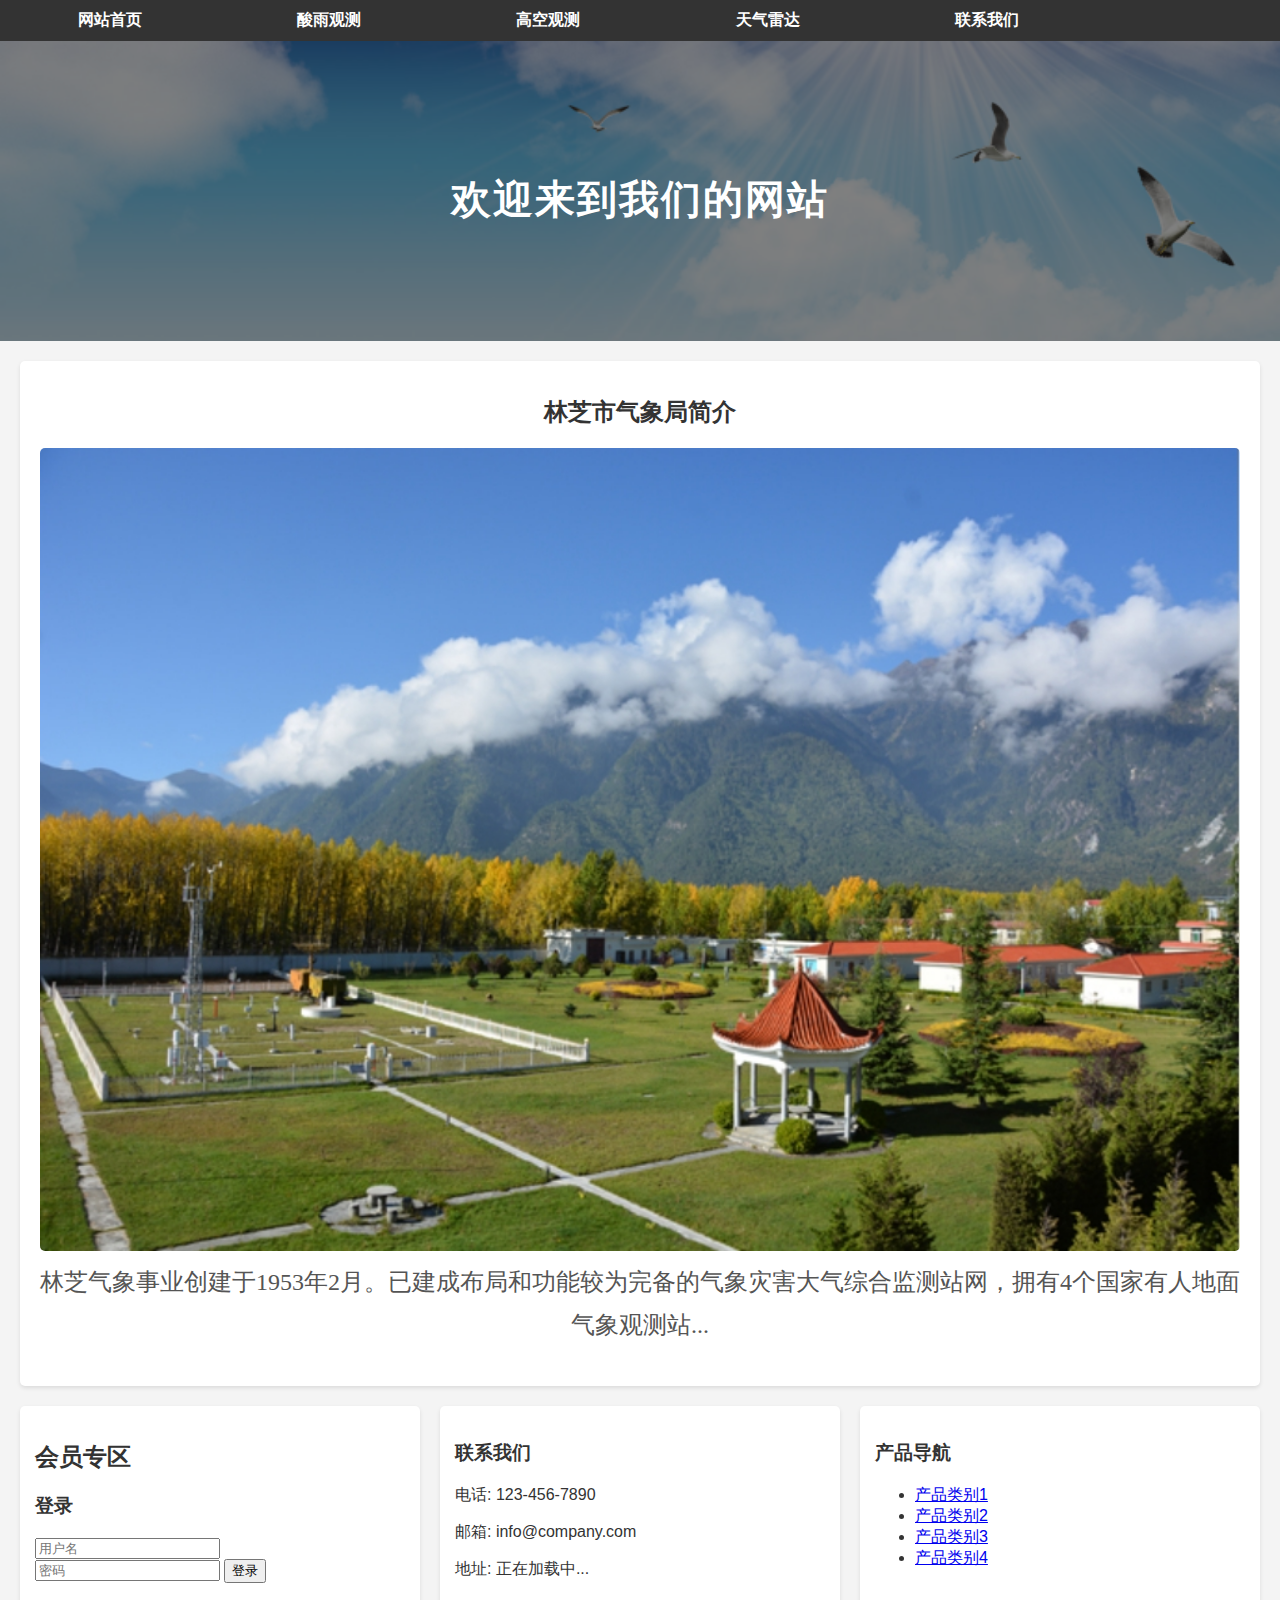
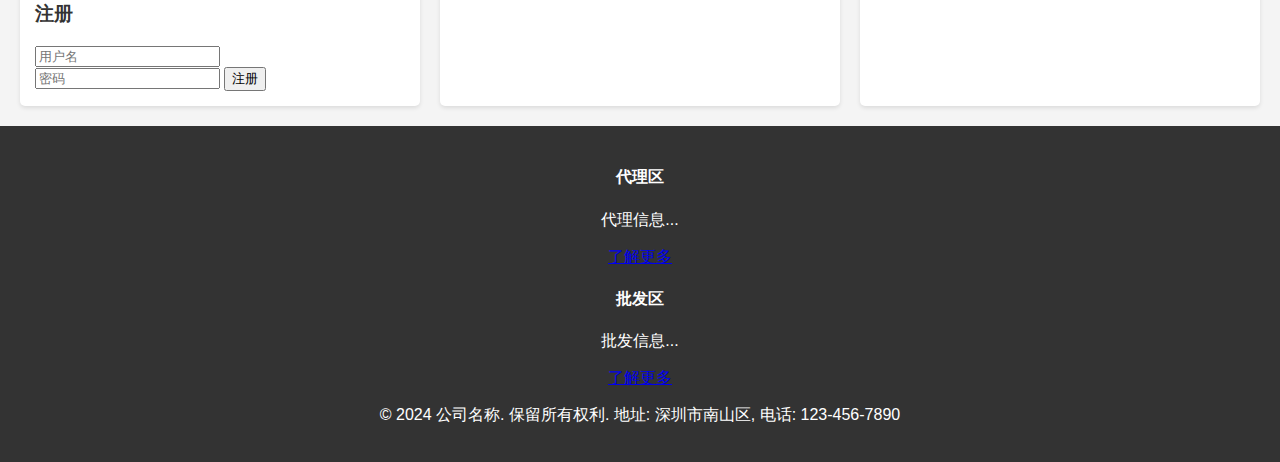
==== commit 6d89ff96: "Add files via upload" ====
--- a/index.html
+++ b/index.html
@@ -13,7 +13,8 @@
                 <li><a href="index.html">网站首页</a></li>
                 <li><a href="#" onclick="loadAcidRainObservation()">酸雨观测</a></li>
                 <li><a href="#" onclick="loadUpperAirObservation()">高空观测</a></li>
-                <li><a href="contact.html">联系我站</a></li>
+                <li><a href="#" onclick="loadWeatherRadar()">天气雷达</a></li> <!-- New button -->
+                <li><a href="contact.html">联系我们</a></li>
                 <li id="user-info">请登录</li>
             </ul>
         </nav>
@@ -92,7 +93,7 @@
         <p>© 2024 公司名称. 保留所有权利. 地址: <span id="footer-address">深圳市南山区</span>, 电话: 123-456-7890</p>
     </footer>
 
-    <!-- JavaScript for changing the banner and loading Upper Air Observation content -->
+    <!-- JavaScript for changing the banner and loading new content -->
     <script>
         function loadAcidRainObservation() {
             // Replace the main content with the sidebar and iframe for PDFs
@@ -114,11 +115,6 @@
                     </div>
                 </div>
             `;
-        }
-
-        // Function to load the PDF in the iframe
-        function showPDF(pdfFile) {
-            document.getElementById('pdf-viewer').src = 'docs/' + pdfFile;
         }
 
         function loadUpperAirObservation() {
@@ -145,29 +141,30 @@
             `;
         }
 
-        // Placeholder functions for each button in the sidebar
-        function loadWorkPlan() {
-            document.getElementById('right-content').innerHTML = '<p>工作计划内容...</p>';
+        function loadWeatherRadar() {
+            // Replace the main content with the sidebar and content area for Weather Radar
+            document.getElementById('main-content').innerHTML = `
+                <div class="content-layout enlarged-content">
+                    <div class="sidebar">
+                        <button onclick="loadRadarData()">雷达资料</button>
+                        <button onclick="loadRegulations()">规范制度</button>
+                    </div>
+                    <div class="main-content-area">
+                        <div id="right-content">
+                            <!-- Content for each button will be loaded here -->
+                        </div>
+                    </div>
+                </div>
+            `;
         }
 
-        function loadLRadar() {
-            document.getElementById('right-content').innerHTML = '<p>L波段雷达内容...</p>';
+        // Placeholder functions for each button in the Weather Radar section
+        function loadRadarData() {
+            document.getElementById('right-content').innerHTML = '<p>雷达资料内容...</p>';
         }
 
-        function loadAutoBox() {
-            document.getElementById('right-content').innerHTML = '<p>自动方仓内容...</p>';
-        }
-
-        function loadBeidou() {
-            document.getElementById('right-content').innerHTML = '<p>北斗探空内容...</p>';
-        }
-
-        function loadElectrolysis() {
-            document.getElementById('right-content').innerHTML = '<p>电解水制氢内容...</p>';
-        }
-
-        function loadRelatedFiles() {
-            document.getElementById('right-content').innerHTML = '<p>相关文件内容...</p>';
+        function loadRegulations() {
+            document.getElementById('right-content').innerHTML = '<p>规范制度内容...</p>';
         }
     </script>
 </body>
--- a/styles.css
+++ b/styles.css
@@ -150,6 +150,7 @@
     overflow-y: auto; /* Add scroll if content overflows */
 }
 
+/* New Button Styling */
 .new-button {
     display: block;
     margin: 10px 0;
